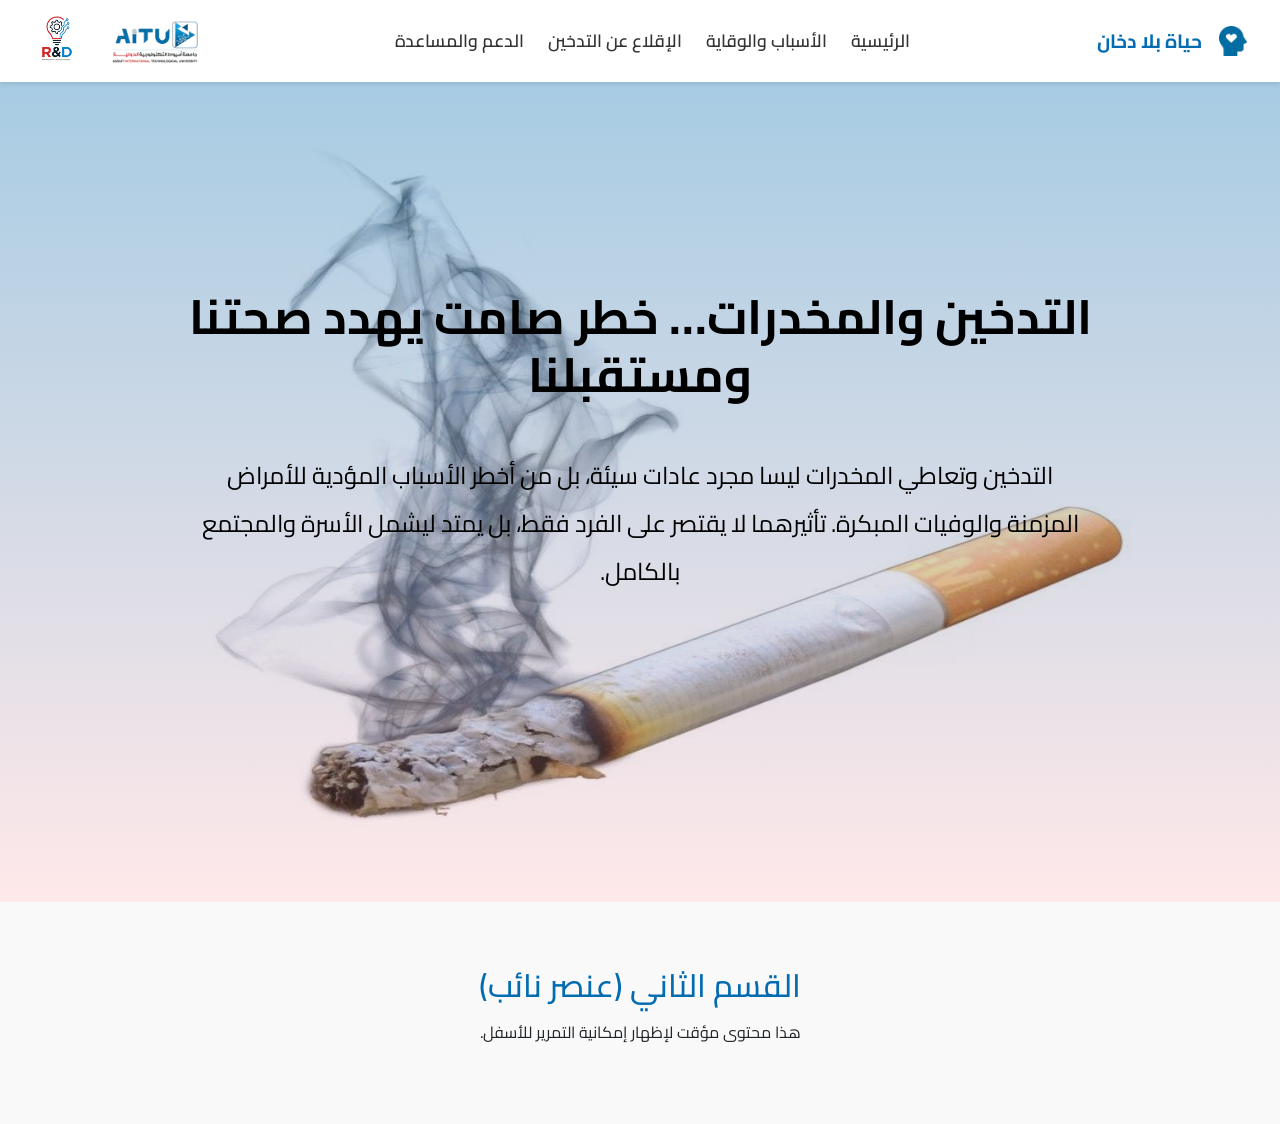
==== index.html @ 608f2d8f "first commit" ====
<!DOCTYPE html>
<html lang="en">

<head>
    <meta charset="UTF-8">
    <meta name="viewport" content="width=device-width, initial-scale=1.0">
    <link href="https://cdn.jsdelivr.net/npm/bootstrap@5.3.8/dist/css/bootstrap.min.css" rel="stylesheet"
        integrity="sha384-sRIl4kxILFvY47J16cr9ZwB07vP4J8+LH7qKQnuqkuIAvNWLzeN8tE5YBujZqJLB" crossorigin="anonymous">
    <link rel="stylesheet" href="style.css">
    <title>No To Drugs</title>
</head>

<body>
    <nav class="navbar">
        <div class="nav-end">
            <img src="assets/nav_after_text_image.png" alt="Icon" class="nav-icon">
            <span class="nav-text">حياة بلا دخان</span>
        </div>
        <ul class="nav-links">
            <li><a href="#">الرئيسية</a></li>
            <li><a href="#">الأسباب والوقاية</a></li>
            <li><a href="#">الإقلاع عن التدخين</a></li>
            <li><a href="#">الدعم والمساعدة</a></li>
        </ul>

        <div class="hamburger">
            <span></span>
            <span></span>
            <span></span>
        </div>
        <div class="nav-logos">
            <img src="assets/aitu_logo.png" alt="AITU Logo" class="logo">
            <img src="assets/rd_logo.png" alt="R&D Logo" class="logo">

        </div>
    </nav>

    <header class="hero-section">
        <div class="hero-image-wrapper">
            <div class="hero-gradient"></div>
            <img src="assets/hero_image.jpg" alt="Hero Image" class="hero-img">

        </div>
        <div class="hero-content">
            <div class="container">
                <div class="row">
                    <div class="col-lg-12 mx-auto text-center text-black">
                        <h1>التدخين والمخدرات… خطر صامت يهدد صحتنا ومستقبلنا</h1>
                        <p class="hero-text">التدخين وتعاطي المخدرات ليسا مجرد عادات سيئة، بل من أخطر الأسباب المؤدية
                            للأمراض المزمنة والوفيات المبكرة. تأثيرهما لا يقتصر على الفرد فقط، بل يمتد ليشمل الأسرة
                            والمجتمع بالكامل.</p>
                    </div>
                </div>
            </div>
        </div>
    </header>

    <section class="placeholder-section">
        <div class="container">
            <h2>القسم الثاني (عنصر نائب)</h2>
            <p>هذا محتوى مؤقت لإظهار إمكانية التمرير للأسفل.</p>
        </div>
    </section>

    <script src="script.js"></script>
</body>

</html>
---- style.css ----
@import url('https://fonts.googleapis.com/css2?family=Cairo:wght@400;600;700&display=swap');

:root {
    --primary-blue: #036CB0;
    --gradient-start: #FF555861;
    /* Assumed RRGGBBAA or simple hex. Treating as is. */
    --text-dark: #333;
    --text-light: #fff;
}

body {
    font-family: 'Cairo', sans-serif;
    direction: rtl;
    text-align: right;
    margin: 0;
    padding: 0;
    overflow-x: hidden;
}

/* Navbar */
.navbar {
    display: flex;
    align-items: center;
    justify-content: space-between;
    padding: 1rem 2rem;
    background-color: #fff;
    box-shadow: 0 2px 5px rgba(0, 0, 0, 0.1);
    position: relative;
    z-index: 1000;
}

.nav-logos {
    display: flex;
    align-items: center;
    gap: 1rem;
}

.logo {
    height: 50px;
    object-fit: contain;
}

.nav-links {
    display: flex;
    list-style: none;
    margin: 0;
    padding: 0;
    gap: 1.5rem;
}

.nav-links li a {
    text-decoration: none;
    color: var(--text-dark);
    font-weight: 600;
    font-size: 1.1rem;
    transition: color 0.3s;
}

.nav-links li a:hover {
    color: var(--primary-blue);
}

.nav-end {
    display: flex;
    align-items: center;
    gap: 1rem;
}

.nav-text {
    font-weight: 700;
    color: var(--primary-blue);
    font-size: 1.2rem;
}

.nav-icon {
    height: 30px;
    width: 30px;
    object-fit: contain;
}

/* Hamburger Menu */
.hamburger {
    display: none;
    flex-direction: column;
    cursor: pointer;
    gap: 5px;
}

.hamburger span {
    width: 25px;
    height: 3px;
    background-color: var(--text-dark);
    transition: all 0.3s;
}

/* Hero Section */
.hero-section {
    position: relative;
    width: 100%;
    width: 100%;
    height: calc(100vh - 80px);
    /* Adjust based on valid navbar height if known, approx 80px */
    min-height: 500px;
    /* Adjust as needed */
    overflow: hidden;
    color: var(--text-light);
    display: flex;
    align-items: center;
    justify-content: center;
}

.hero-image-wrapper {
    position: absolute;
    top: 0;
    left: 0;
    width: 100%;
    height: 100%;
    z-index: 1;
}

.hero-img {
    width: 100%;
    height: 100%;
    object-fit: fill;
}

.hero-gradient {
    position: absolute;
    top: 0;
    left: 0;
    width: 100%;
    height: 100%;
    /* Gradient from bottom #FF555861 to top #036CB0 */
    /* Note: "start from bottom by color X and end at top by Y" means bottom is X, top is Y. */
    /* linear-gradient(to top, X, Y) */
    background: linear-gradient(to top, var(--gradient-start), var(--primary-blue));
    mix-blend-mode: multiply;
    /* Optional: improves visibility over image */
    opacity: 0.8;
    /* Adjust for readability */
}

/* Override gradient to exact user spec without blend mode if preferred, 
   but overlay on image needs opacity or RGBA */
.hero-gradient {
    background: linear-gradient(to top, #FF555861, #036CB0);
    mix-blend-mode: normal;
    opacity: 0.35;
    /* The alpha in #FF555861 is inherent */
}


.hero-content {
    position: relative;
    z-index: 2;
    /* Above image and gradient */
    width: 100%;
    padding: 20px;
    transform: translateY(-50px);
}

.hero-content h1 {
    font-size: 48px;
    font-weight: 700;
    margin-bottom: 3rem;
}

.hero-text {
    font-size: 24px;
    font-weight: 400;
    line-height: 2;
    max-width: 900px;
    margin: 0 auto;
}

/* Placeholder Section */
.placeholder-section {
    padding: 4rem 2rem;
    background-color: #f9f9f9;
    text-align: center;
}

.placeholder-section h2 {
    color: var(--primary-blue);
    margin-bottom: 1rem;
}

/* Responsive */
@media (max-width: 992px) {
    .nav-links {
        display: none;
        flex-direction: column;
        position: absolute;
        top: 100%;
        left: 0;
        width: 100%;
        background-color: #fff;
        padding: 1rem;
        box-shadow: 0 5px 5px rgba(0, 0, 0, 0.1);
        text-align: center;
    }

    .nav-links.active {
        display: flex;
    }

    .hamburger {
        display: flex;
    }

    .nav-end {
        display: none;
    }

    .hero-content {
        transform: none;
        padding-top: 50px;
        /* Ensure some spacing */
    }

    .hero-content h1 {
        font-size: 32px;
        /* Scale down for mobile */
    }

    .hero-text {
        font-size: 18px;
    }
}
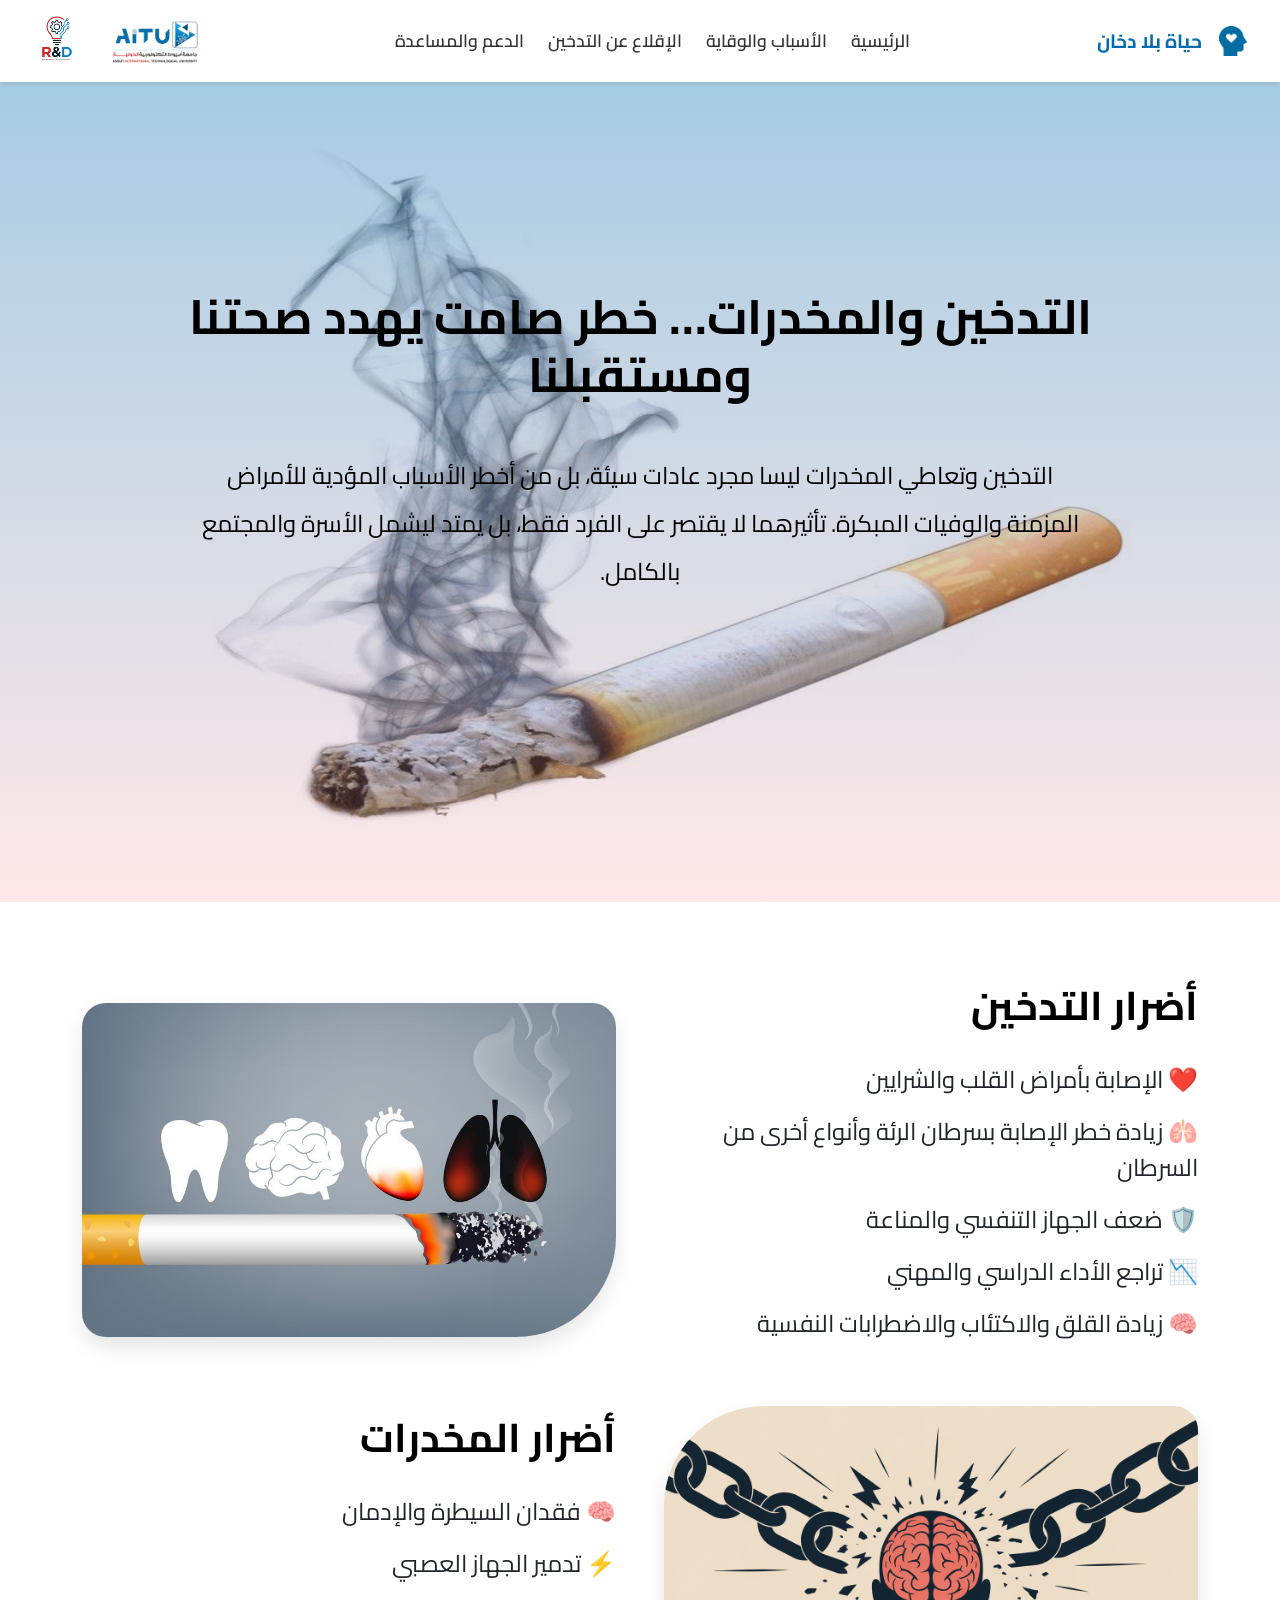
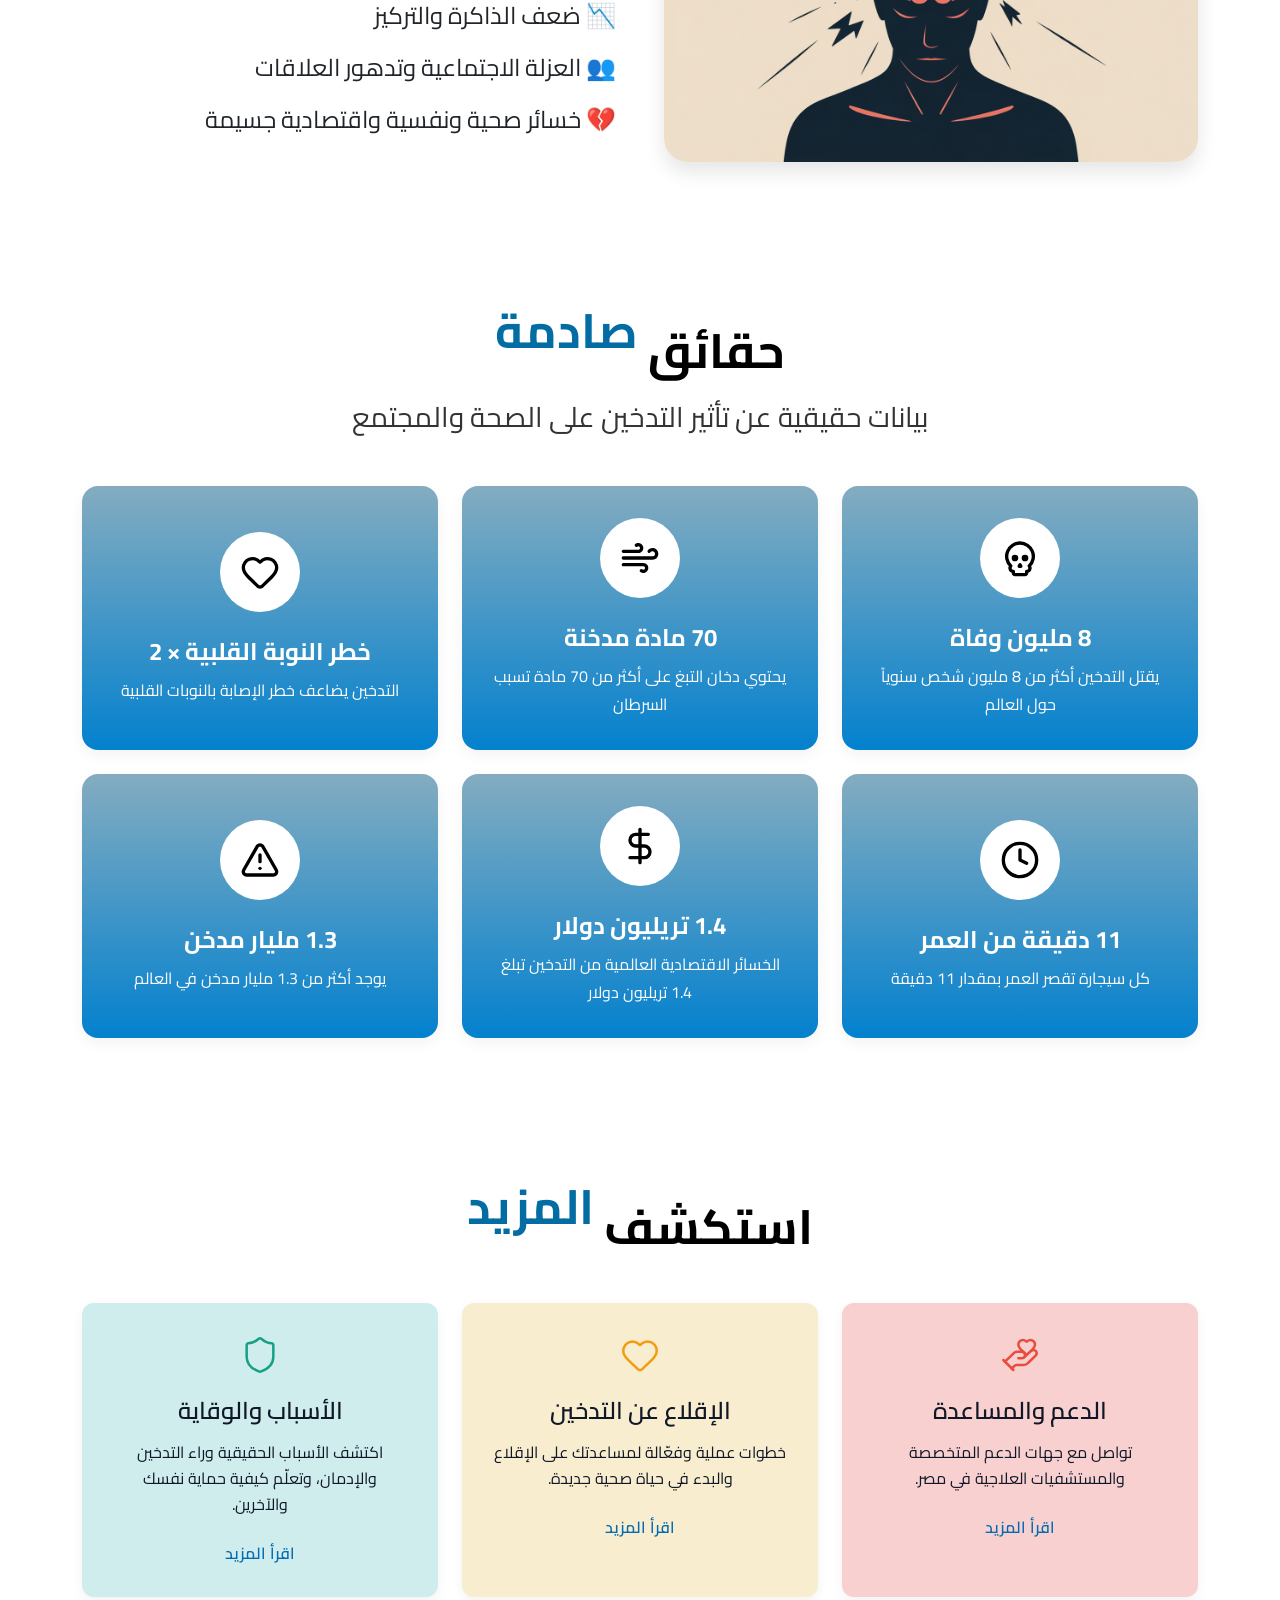
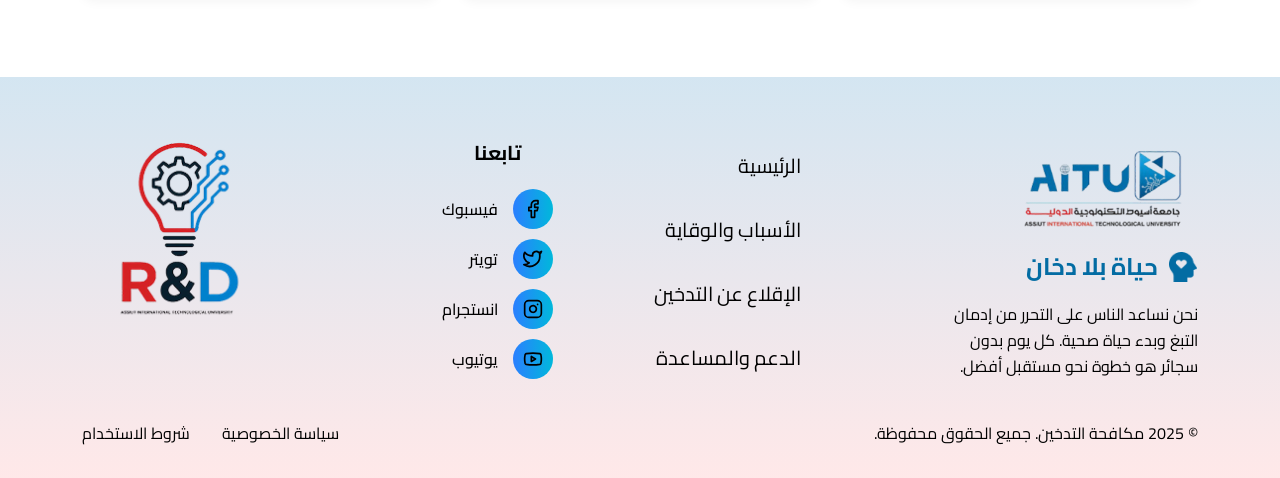
==== commit 6514a6fd: "Home Page & footer" ====
--- a/index.html
+++ b/index.html
@@ -55,12 +55,242 @@
         </div>
     </header>
 
-    <section class="placeholder-section">
-        <div class="container">
-            <h2>القسم الثاني (عنصر نائب)</h2>
-            <p>هذا محتوى مؤقت لإظهار إمكانية التمرير للأسفل.</p>
+    <section class="content-section">
+        <div class="container">
+            <!-- First Row: Text (Right) - Image (Left) -->
+            <div class="row align-items-center mb-5 gx-lg-5">
+                <div class="col-lg-6">
+                    <h2 class="section-title">أضرار التدخين</h2>
+                    <ul class="damages-list">
+                        <li>❤️ الإصابة بأمراض القلب والشرايين</li>
+                        <li>🫁 زيادة خطر الإصابة بسرطان الرئة وأنواع أخرى من السرطان</li>
+                        <li>🛡️ ضعف الجهاز التنفسي والمناعة</li>
+                        <li>📉 تراجع الأداء الدراسي والمهني</li>
+                        <li>🧠 زيادة القلق والاكتئاب والاضطرابات النفسية</li>
+                    </ul>
+                </div>
+                <div class="col-lg-6">
+                    <img src="assets/smoking_damage.png" alt="Smoking Damages" class="content-img img-radius-1">
+                </div>
+            </div>
+
+            <!-- Second Row: Image (Right) - Text (Left) -->
+            <div class="row align-items-center gx-lg-5">
+                <div class="col-lg-6 order-2 order-lg-1">
+                    <img src="assets/drug_damage.png" alt="Drug Damages" class="content-img img-radius-2">
+                </div>
+                <div class="col-lg-6 order-1 order-lg-2">
+                    <h2 class="section-title">أضرار المخدرات</h2>
+                    <ul class="damages-list">
+                        <li>🧠 فقدان السيطرة والإدمان</li>
+                        <li>⚡ تدمير الجهاز العصبي</li>
+                        <li>📉 ضعف الذاكرة والتركيز</li>
+                        <li>👥 العزلة الاجتماعية وتدهور العلاقات</li>
+                        <li>💔 خسائر صحية ونفسية واقتصادية جسيمة</li>
+                    </ul>
+                </div>
+            </div>
         </div>
     </section>
+
+    <section class="facts-section">
+        <div class="container">
+            <div class="section-header text-center mb-5">
+                <!-- Title: 48px, 700 weight. "حقائق" Black, "صادمة" Blue #036CA3 & elevated -->
+                <h2 class="facts-title">حقائق <span class="highlight-word">صادمة</span></h2>
+                <!-- Subtitle: 28px, 400 weight -->
+                <p class="facts-subtitle">بيانات حقيقية عن تأثير التدخين على الصحة والمجتمع</p>
+            </div>
+
+            <div class="row g-4">
+                <!-- Card 1: Skull -->
+                <div class="col-lg-4 col-md-6">
+                    <div class="fact-card">
+                        <div class="icon-circle">
+                            <img src="assets/icon_skull.svg" alt="Mortality Icon">
+                        </div>
+                        <h3>8 مليون وفاة</h3>
+                        <p>يقتل التدخين أكثر من 8 مليون شخص سنوياً حول العالم</p>
+                    </div>
+                </div>
+                <!-- Card 2: Wind/Smoke -->
+                <div class="col-lg-4 col-md-6">
+                    <div class="fact-card">
+                        <div class="icon-circle">
+                            <img src="assets/icon_wind.svg" alt="Carcinogens Icon">
+                        </div>
+                        <h3>70 مادة مدخنة</h3>
+                        <p>يحتوي دخان التبغ على أكثر من 70 مادة تسبب السرطان</p>
+                    </div>
+                </div>
+                <!-- Card 3: Heart -->
+                <div class="col-lg-4 col-md-6">
+                    <div class="fact-card">
+                        <div class="icon-circle">
+                            <img src="assets/icon_heart.svg" alt="Heart Icon">
+                        </div>
+                        <h3>خطر النوبة القلبية × 2</h3>
+                        <p>التدخين يضاعف خطر الإصابة بالنوبات القلبية</p>
+                    </div>
+                </div>
+                <!-- Card 4: Clock -->
+                <div class="col-lg-4 col-md-6">
+                    <div class="fact-card">
+                        <div class="icon-circle">
+                            <img src="assets/icon_clock.svg" alt="Time Icon">
+                        </div>
+                        <h3>11 دقيقة من العمر</h3>
+                        <p>كل سيجارة تقصر العمر بمقدار 11 دقيقة</p>
+                    </div>
+                </div>
+                <!-- Card 5: Dollar -->
+                <div class="col-lg-4 col-md-6">
+                    <div class="fact-card">
+                        <div class="icon-circle">
+                            <img src="assets/icon_dollar.svg" alt="Economy Icon">
+                        </div>
+                        <h3>1.4 تريليون دولار</h3>
+                        <p>الخسائر الاقتصادية العالمية من التدخين تبلغ 1.4 تريليون دولار</p>
+                    </div>
+                </div>
+                <!-- Card 6: Warning -->
+                <div class="col-lg-4 col-md-6">
+                    <div class="fact-card">
+                        <div class="icon-circle">
+                            <img src="assets/icon_warning.svg" alt="Statistics Icon">
+                        </div>
+                        <h3>1.3 مليار مدخن</h3>
+                        <p>يوجد أكثر من 1.3 مليار مدخن في العالم</p>
+                    </div>
+                </div>
+            </div>
+        </div>
+    </section>
+
+    <section class="explore-section">
+        <div class="container">
+            <div class="section-header text-center mb-5">
+                <h2 class="facts-title">استكشف <span class="highlight-word">المزيد</span></h2>
+            </div>
+
+            <div class="row g-4">
+                <!-- Card 1: Support -->
+                <div class="col-lg-4 col-md-6">
+                    <div class="explore-card card-support">
+                        <div class="explore-icon-wrapper">
+                            <img src="assets/icon_support.svg" alt="Support Icon">
+                        </div>
+                        <h3>الدعم والمساعدة</h3>
+                        <p>تواصل مع جهات الدعم المتخصصة والمستشفيات العلاجية في مصر.</p>
+                        <a href="#" class="btn-read-more">اقرأ المزيد</a>
+                    </div>
+                </div>
+
+                <!-- Card 2: Quit -->
+                <div class="col-lg-4 col-md-6">
+                    <div class="explore-card card-quit">
+                        <div class="explore-icon-wrapper">
+                            <img src="assets/icon_heart.png" alt="Quit Icon">
+                        </div>
+                        <h3>الإقلاع عن التدخين</h3>
+                        <p>خطوات عملية وفعّالة لمساعدتك على الإقلاع والبدء في حياة صحية جديدة.</p>
+                        <a href="#" class="btn-read-more">اقرأ المزيد</a>
+                    </div>
+                </div>
+
+                <!-- Card 3: Prevention -->
+                <div class="col-lg-4 col-md-6">
+                    <div class="explore-card card-prevention">
+                        <div class="explore-icon-wrapper">
+                            <img src="assets/icon_shield.svg" alt="Prevention Icon">
+                        </div>
+                        <h3>الأسباب والوقاية</h3>
+                        <p>اكتشف الأسباب الحقيقية وراء التدخين والإدمان، وتعلّم كيفية حماية نفسك والآخرين.</p>
+                        <a href="#" class="btn-read-more">اقرأ المزيد</a>
+                    </div>
+                </div>
+            </div>
+        </div>
+    </section>
+
+    <footer class="main-footer">
+        <div class="container">
+            <div class="row">
+                <!-- Column 1: AITU Branding -->
+                <div class="col-lg-3 col-md-6 mb-4 text-first">
+                    <div class="d-flex justify-content-first mb-3">
+                        <img src="assets/aitu_logo.png" alt="AITU Logo" class="footer-logo" style="width: 200px;">
+                    </div>
+                    <div class="footer-brand mb-3 justify-content-first">
+                        <img src="assets/nav_after_text_image.png" alt="Icon" class="footer-icon">
+                        <span class="footer-brand-text">حياة بلا دخان</span>
+                    </div>
+                    <p class="footer-desc ms-auto">نحن نساعد الناس على التحرر من إدمان التبغ وبدء حياة صحية. كل يوم بدون
+                        سجائر هو خطوة نحو مستقبل أفضل.</p>
+                </div>
+
+                <!-- Column 2: Navigation -->
+                <div class="col-lg-2 offset-lg-1 col-md-6 mb-4 text-center">
+                    <ul class="footer-links">
+                        <li><a href="#">الرئيسية</a></li>
+                        <li><a href="#">الأسباب والوقاية</a></li>
+                        <li><a href="#">الإقلاع عن التدخين</a></li>
+                        <li><a href="#">الدعم والمساعدة</a></li>
+                    </ul>
+                </div>
+
+                <!-- Column 3: Social Media -->
+                <div class="col-lg-3 col-md-6 mb-4 text-center">
+                    <h3 class="footer-title mb-4">تابعنا</h3>
+                    <div class="social-links">
+                        <a href="#" class="social-btn">
+                            <div class="social-icon facebook">
+                                <img src="assets/icon_facebook.svg" alt="Facebook">
+                            </div>
+                            <span class="social-label">فيسبوك</span>
+
+                        </a>
+                        <a href="#" class="social-btn">
+                            <div class="social-icon twitter">
+                                <img src="assets/icon_twitter.svg" alt="Twitter">
+                            </div>
+                            <span class="social-label">تويتر</span>
+
+                        </a>
+                        <a href="#" class="social-btn">
+                            <div class="social-icon instagram">
+                                <img src="assets/icon_instagram.svg" alt="Instagram">
+                            </div>
+                            <span class="social-label">انستجرام</span>
+
+                        </a>
+                        <a href="#" class="social-btn">
+                            <div class="social-icon youtube">
+                                <img src="assets/icon_youtube.svg" alt="YouTube">
+                            </div>
+                            <span class="social-label">يوتيوب</span>
+
+                        </a>
+                    </div>
+                </div>
+
+                <!-- Column 4: R&D Logo -->
+                <div class="col-lg-3 col-md-6 mb-4 text-start">
+                    <img src="assets/rd_logo.png" alt="R&D Logo" class="footer-logo-rd" style="width: 196px;">
+                </div>
+            </div>
+
+            <div class="footer-bottom">
+                <div class="copyright">
+                    © 2025 مكافحة التدخين. جميع الحقوق محفوظة.
+                </div>
+                <div class="footer-bottom-links">
+                    <a href="#">سياسة الخصوصية</a>
+                    <a href="#">شروط الاستخدام</a>
+                </div>
+            </div>
+        </div>
+    </footer>
 
     <script src="script.js"></script>
 </body>
--- a/style.css
+++ b/style.css
@@ -173,20 +173,57 @@
     margin: 0 auto;
 }
 
-/* Placeholder Section */
-.placeholder-section {
-    padding: 4rem 2rem;
-    background-color: #f9f9f9;
-    text-align: center;
-}
-
-.placeholder-section h2 {
-    color: var(--primary-blue);
+/* Content Section */
+.content-section {
+    padding: 5rem 2rem;
+    background-color: #fff;
+}
+
+.section-title {
+    font-size: 40px;
+    font-weight: 700;
+    color: #000;
+    margin-bottom: 2rem;
+}
+
+.damages-list {
+    list-style: none;
+    padding: 0;
+    margin: 0;
+}
+
+.damages-list li {
+    font-size: 24px;
+    font-weight: 400;
     margin-bottom: 1rem;
+    display: flex;
+    align-items: flex-start;
+    gap: 10px;
+}
+
+.content-img {
+    width: 100%;
+    height: auto;
+    object-fit: cover;
+    box-shadow: 0 10px 20px rgba(0, 0, 0, 0.1);
+}
+
+/* Custom Border Radius */
+/* "all angles except bottom-right is 100" -> TL, TR, BR, BL */
+/* In CSS logical order: TL=24, TR=24, BR=100, BL=24 */
+.img-radius-1 {
+    border-radius: 24px 24px 100px 24px;
+}
+
+/* "reverse the angle" -> TL=24, TR=24, BR=24, BL=100 */
+.img-radius-2 {
+    border-radius: 100px 24px 24px 24px;
 }
 
 /* Responsive */
 @media (max-width: 992px) {
+
+
     .nav-links {
         display: none;
         flex-direction: column;
@@ -200,6 +237,15 @@
         text-align: center;
     }
 
+    .img-radius-1 {
+        border-radius: 64px 100px 24px 64px;
+    }
+
+    /* "reverse the angle" -> TL=24, TR=24, BR=24, BL=100 */
+    .img-radius-2 {
+        border-radius: 64px 24px 64px 24px;
+    }
+
     .nav-links.active {
         display: flex;
     }
@@ -226,4 +272,353 @@
     .hero-text {
         font-size: 18px;
     }
+}
+
+/* Facts Section */
+.facts-section {
+    padding: 5rem 2rem;
+
+}
+
+/* Base Title */
+.facts-title {
+    font-size: 48px;
+    font-weight: 700;
+    color: #000;
+    margin-bottom: 1rem;
+}
+
+/* Highlight Word styling */
+.highlight-word {
+    color: #036CA3;
+    display: inline-block;
+    transform: translateY(-20px);
+    /* Move slightly up */
+}
+
+.facts-subtitle {
+    font-size: 28px;
+    font-weight: 400;
+    color: var(--text-dark);
+    max-width: 900px;
+    margin: 0 auto;
+}
+
+.fact-card {
+    background: linear-gradient(to top, #0381CE, #84ACC0);
+    /* Gradient Bottom #0381CE -> Top #84ACC0 */
+    padding: 2rem;
+    border-radius: 16px;
+    box-shadow: 0 5px 15px rgba(0, 0, 0, 0.05);
+    height: 100%;
+    transition: transform 0.3s;
+    color: #fff;
+    /* White text for contrast */
+    text-align: center;
+    display: flex;
+    flex-direction: column;
+    align-items: center;
+    justify-content: center;
+}
+
+.fact-card:hover {
+    transform: translateY(-5px);
+}
+
+.icon-circle {
+    width: 80px;
+    height: 80px;
+    background-color: #fff;
+    border-radius: 50%;
+    display: flex;
+    align-items: center;
+    justify-content: center;
+    margin-bottom: 1.5rem;
+}
+
+.icon-circle img {
+    width: 40px;
+    height: 40px;
+    object-fit: contain;
+}
+
+.fact-card h3 {
+    font-size: 24px;
+    line-height: 32px;
+    font-weight: 700;
+    margin-bottom: 0.5rem;
+}
+
+.fact-card p {
+    font-size: 16px;
+    line-height: 28px;
+    font-weight: 400;
+    margin: 0;
+}
+
+/* Explore Section */
+.explore-section {
+    padding: 5rem 2rem;
+    background-color: #fff;
+}
+
+.explore-card {
+    padding: 2rem;
+    border-radius: 12px;
+    box-shadow: 0 4px 12px rgba(0, 0, 0, 0.05);
+    height: 100%;
+    transition: transform 0.3s;
+    text-align: center;
+    border: none;
+}
+
+.explore-card:hover {
+    transform: translateY(-5px);
+}
+
+/* Specific Background Colors */
+.card-support {
+    background-color: #F8D0D0;
+}
+
+.card-quit {
+    background-color: #F9EDD0;
+}
+
+.card-prevention {
+    background-color: #D0EDEE;
+}
+
+.explore-icon-wrapper {
+    margin-bottom: 1.5rem;
+    display: flex;
+    justify-content: center;
+}
+
+.explore-icon-wrapper img {
+    width: 40px;
+    height: 40px;
+}
+
+.explore-card h3 {
+    font-size: 24px;
+    line-height: 24px;
+    font-weight: 600;
+    color: #101828;
+    margin-bottom: 1rem;
+}
+
+.explore-card p {
+    font-size: 16px;
+    line-height: 26px;
+    font-weight: 400;
+    color: #101828;
+    margin-bottom: 1.5rem;
+    min-height: 52px;
+    /* Ensure alignment */
+}
+
+.btn-read-more {
+    display: inline-block;
+    color: var(--primary-blue);
+    font-weight: 600;
+    text-decoration: none;
+    font-size: 16px;
+}
+
+.btn-read-more:hover {
+    text-decoration: underline;
+}
+
+
+.main-footer {
+    background: linear-gradient(to top, hwb(359 33% 0% / 0.133), hsla(204, 97%, 35%, 0.171));
+    /* Same as Hero */
+    color: #000;
+    padding: 4rem 2rem 2rem;
+    margin-top: 0;
+    display: flex;
+    flex-direction: column;
+    align-items: center;
+    justify-content: space-between;
+}
+
+.footer-logo {
+    display: block;
+    object-fit: contain;
+}
+
+.footer-brand {
+    display: flex;
+    align-items: center;
+    gap: 10px;
+}
+
+.footer-icon {
+    width: 30px;
+    height: 30px;
+    object-fit: contain;
+}
+
+.footer-brand-text {
+    font-size: 24px;
+    font-weight: 700;
+    color: #036CA3;
+}
+
+.footer-desc {
+    font-size: 16px;
+    line-height: 26px;
+    font-weight: 400;
+    margin-top: 1rem;
+
+}
+
+.footer-title {
+    font-size: 20px;
+    font-weight: 700;
+    margin-bottom: 1.5rem;
+}
+
+.footer-links {
+    list-style: none;
+    padding: 0;
+    margin: 0;
+    line-height: 50px;
+    text-align: right;
+    margin-right: 7rem;
+    width: 100%;
+}
+
+.footer-links li {
+    margin-bottom: 0.8rem;
+}
+
+.footer-links a {
+    color: #000;
+    text-decoration: none;
+    font-size: 20px;
+    font-weight: 400;
+    transition: opacity 0.3s;
+}
+
+.footer-links a:hover {
+    opacity: 0.8;
+}
+
+/* Social Buttons */
+.social-links {
+    display: flex;
+    flex-direction: column;
+    gap: 10px;
+    width: fit-content;
+    margin: 0 auto;
+    /* Center the block horizontally */
+    align-items: flex-start;
+    /* Align buttons to the start of the block */
+}
+
+.social-btn {
+    display: flex;
+    align-items: center;
+    gap: 15px;
+    text-decoration: none;
+    color: #000;
+}
+
+.social-label {
+    font-size: 16px;
+    font-weight: 500;
+}
+
+.social-icon {
+    width: 40px;
+    height: 40px;
+    border-radius: 50%;
+    /* Gradient Left #2B7FFF -> Right #00B8DB */
+    background: linear-gradient(to right, #2B7FFF, #00B8DB);
+    display: flex;
+    align-items: center;
+    justify-content: center;
+    transition: transform 0.3s;
+}
+
+.social-icon img {
+    width: 20px;
+    height: 20px;
+}
+
+.social-btn:hover .social-icon {
+    transform: scale(1.1);
+}
+
+.footer-logo-rd {
+    object-fit: contain;
+}
+
+.footer-divider {
+    border-color: rgba(255, 255, 255, 0.2);
+    margin: 3rem 0 1.5rem;
+}
+
+.footer-bottom {
+    display: flex;
+    justify-content: space-between;
+    align-items: center;
+    flex-wrap: wrap;
+    gap: 1rem;
+    font-size: 16px;
+    font-weight: 400;
+    line-height: 26px;
+}
+
+.footer-bottom-links {
+    display: flex;
+    gap: 2rem;
+}
+
+.footer-bottom-links a {
+    color: #000;
+    text-decoration: none;
+}
+
+@media (max-width: 991px) {
+    .main-footer {
+        text-align: center !important;
+    }
+
+    .main-footer .col-lg-3,
+    .main-footer .col-lg-2,
+    .main-footer .col-md-6 {
+        text-align: center !important;
+        align-items: center !important;
+    }
+
+    .d-flex,
+    .footer-brand,
+    .social-links {
+        justify-content: center !important;
+        width: 100% !important;
+    }
+
+    .footer-desc {
+        margin-left: auto !important;
+        margin-right: auto !important;
+    }
+
+    .footer-links {
+        margin-right: 0 !important;
+        text-align: center !important;
+    }
+
+    .social-links {
+        margin: 0 auto !important;
+        align-items: flex-start !important;
+        width: fit-content !important;
+    }
+
+    .footer-bottom {
+        flex-direction: column-reverse;
+        text-align: center;
+    }
 }
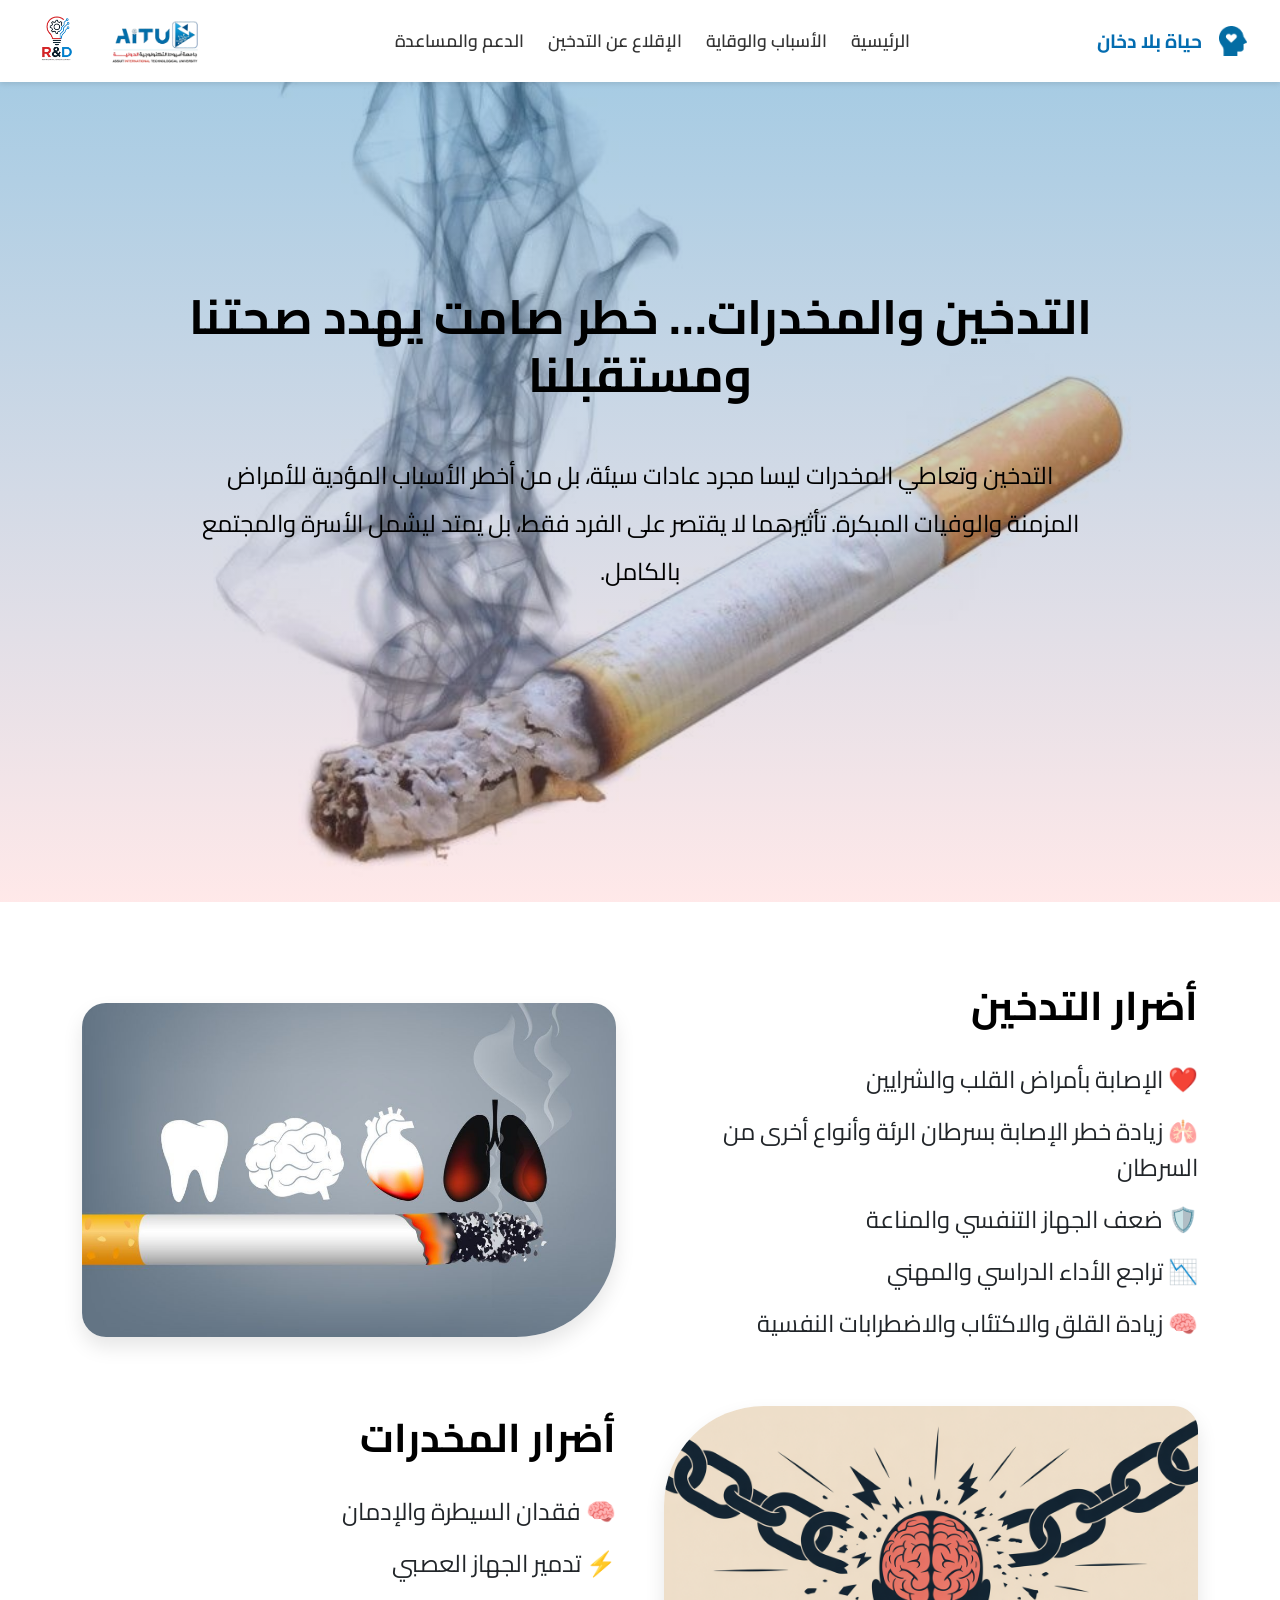
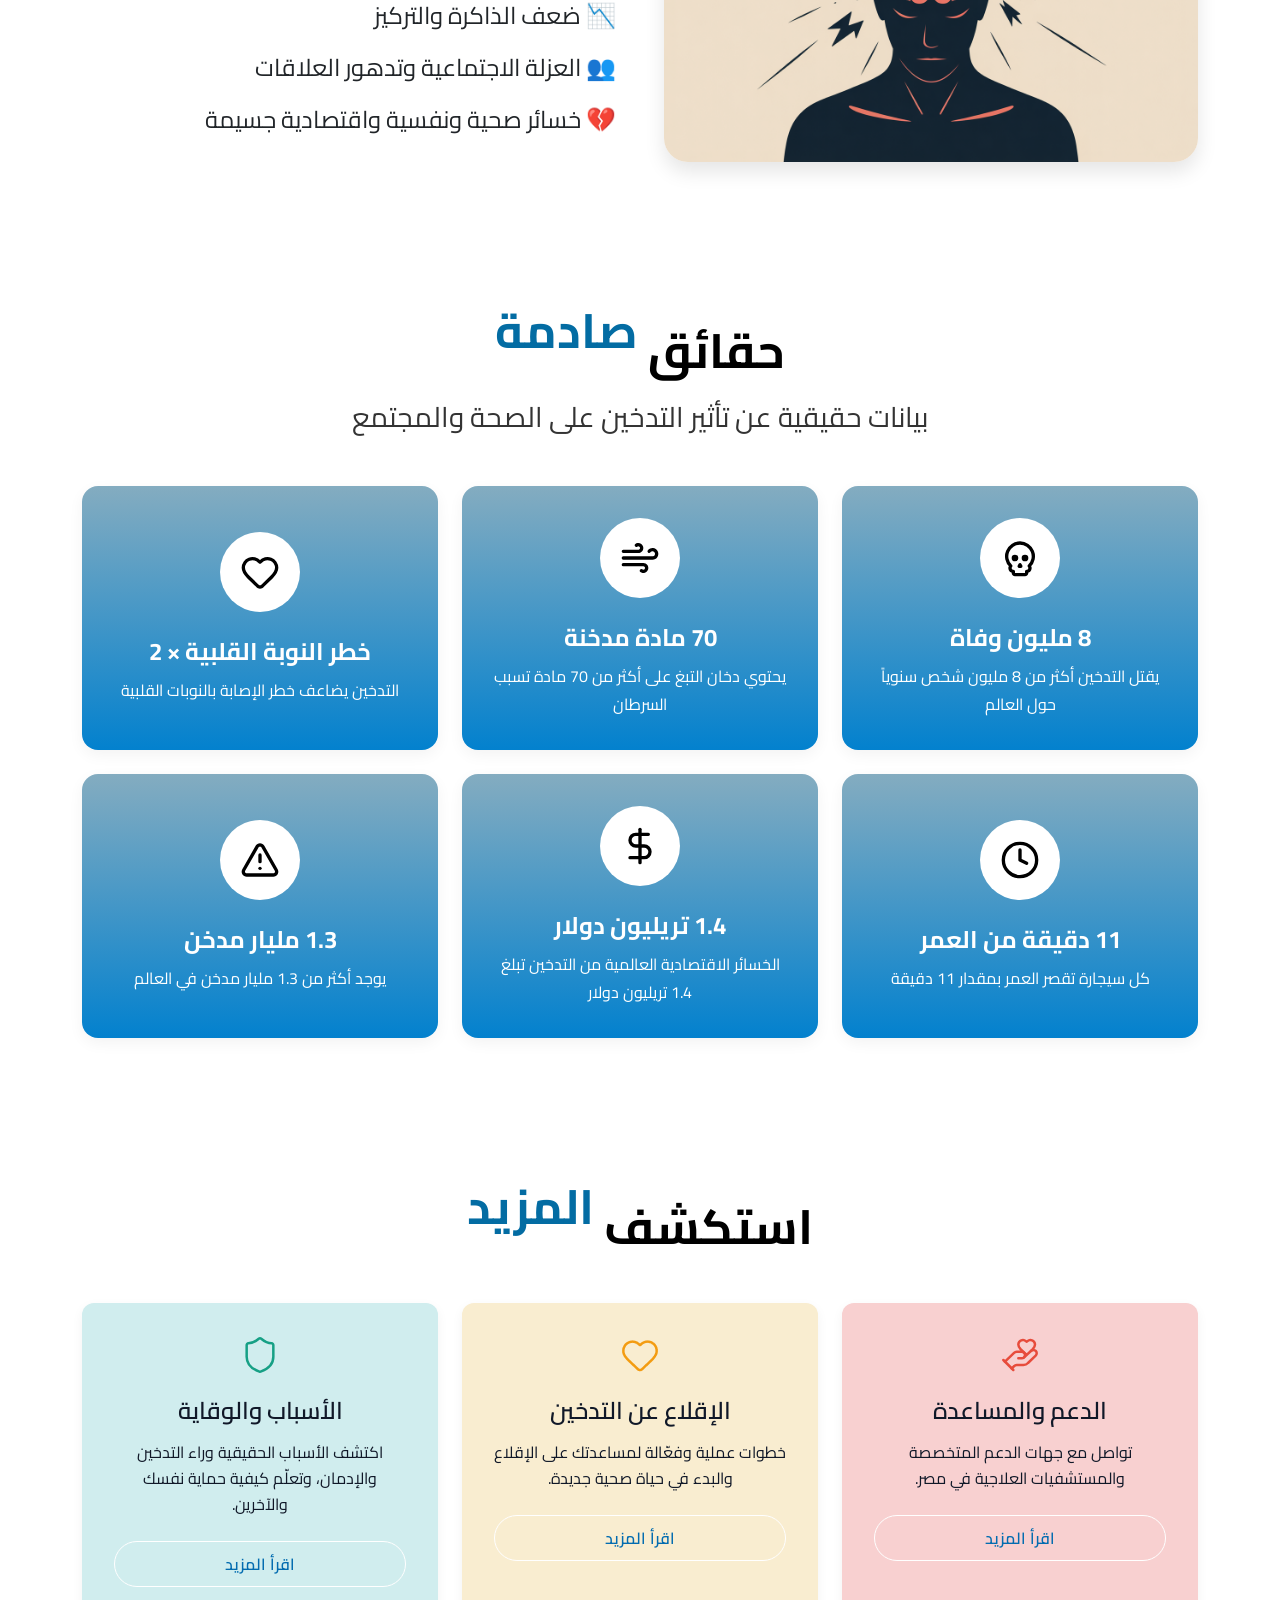
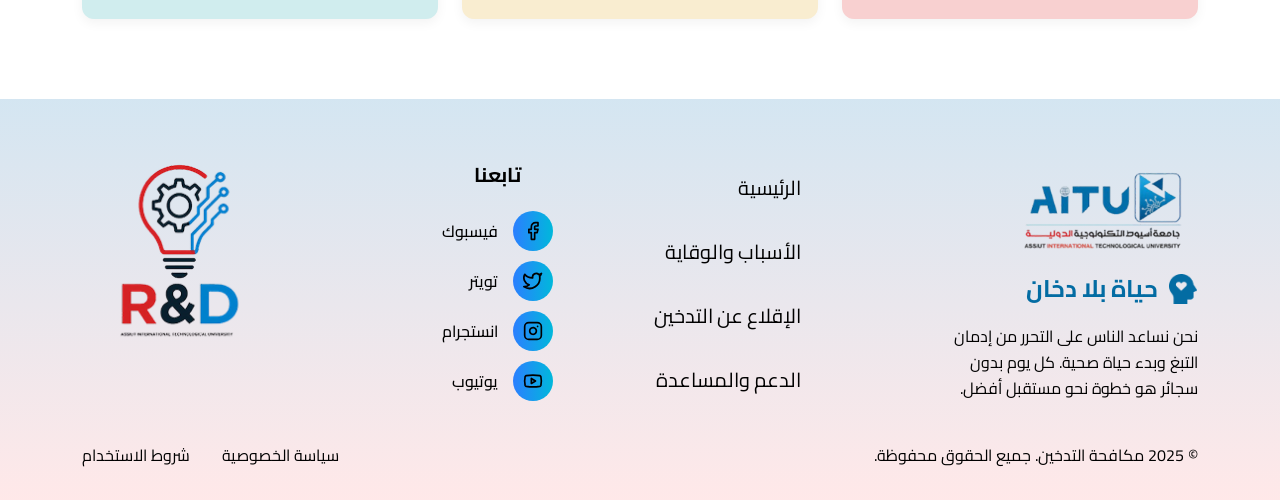
==== commit a49d992b: "created Quit smoking page" ====
--- a/index.html
+++ b/index.html
@@ -19,7 +19,7 @@
         <ul class="nav-links">
             <li><a href="#">الرئيسية</a></li>
             <li><a href="#">الأسباب والوقاية</a></li>
-            <li><a href="#">الإقلاع عن التدخين</a></li>
+            <li><a href="/pages/QuitSmoking.html">الإقلاع عن التدخين</a></li>
             <li><a href="#">الدعم والمساعدة</a></li>
         </ul>
 
@@ -194,7 +194,7 @@
                         </div>
                         <h3>الإقلاع عن التدخين</h3>
                         <p>خطوات عملية وفعّالة لمساعدتك على الإقلاع والبدء في حياة صحية جديدة.</p>
-                        <a href="#" class="btn-read-more">اقرأ المزيد</a>
+                        <a href="/pages/QuitSmoking.html" class="btn-read-more">اقرأ المزيد</a>
                     </div>
                 </div>
 
@@ -234,7 +234,7 @@
                     <ul class="footer-links">
                         <li><a href="#">الرئيسية</a></li>
                         <li><a href="#">الأسباب والوقاية</a></li>
-                        <li><a href="#">الإقلاع عن التدخين</a></li>
+                        <li><a href="/pages/QuitSmoking.html">الإقلاع عن التدخين</a></li>
                         <li><a href="#">الدعم والمساعدة</a></li>
                     </ul>
                 </div>
--- a/style.css
+++ b/style.css
@@ -99,6 +99,7 @@
     width: 100%;
     width: 100%;
     height: calc(100vh - 80px);
+    max-height: 1080px;
     /* Adjust based on valid navbar height if known, approx 80px */
     min-height: 500px;
     /* Adjust as needed */
@@ -121,7 +122,14 @@
 .hero-img {
     width: 100%;
     height: 100%;
-    object-fit: fill;
+    object-fit: cover;
+    object-position: 50% 80%;
+}
+
+@media (max-width: 992px) {
+    .hero-img {
+        object-fit: cover;
+    }
 }
 
 .hero-gradient {
@@ -140,6 +148,18 @@
     /* Adjust for readability */
 }
 
+.QuitSmoking-gradient {
+    position: absolute;
+    top: 0;
+    left: 0;
+    width: 100%;
+    height: 100%;
+    background: linear-gradient(to top, #555555, #036CA3CC);
+    mix-blend-mode: normal;
+    opacity: 0.6;
+    /* The alpha in #FF555861 is inherent */
+}
+
 /* Override gradient to exact user spec without blend mode if preferred, 
    but overlay on image needs opacity or RGBA */
 .hero-gradient {
@@ -381,13 +401,44 @@
     background-color: #F8D0D0;
 }
 
+.card-support.blue-bg {
+    background-color: #036CA3;
+    color: white;
+}
+
+.card-support.blue-bg h3,
+.card-support.blue-bg p,
+.card-support.blue-bg a {
+    color: white;
+}
+
+.explore-card.red-bg a {
+    border: 1px solid #000000;
+
+}
+
+.explore-card.green-bg {
+    background-color: #D0EDEE;
+}
+
+.explore-card.green-bg a {
+    border: 1px solid #000000;
+
+}
+
 .card-quit {
     background-color: #F9EDD0;
 }
 
+.card-quit.red-bg {
+    background-color: #FCE8E8;
+}
+
 .card-prevention {
     background-color: #D0EDEE;
 }
+
+
 
 .explore-icon-wrapper {
     margin-bottom: 1.5rem;
@@ -421,6 +472,10 @@
 .btn-read-more {
     display: inline-block;
     color: var(--primary-blue);
+    border: 1px solid #ffffff;
+    width: 100%;
+    padding: 10px;
+    border-radius: 24px;
     font-weight: 600;
     text-decoration: none;
     font-size: 16px;
@@ -621,4 +676,408 @@
         flex-direction: column-reverse;
         text-align: center;
     }
+}
+
+
+.blue-button {
+    /* background-color: #036CA3; */
+
+    background: #036CA3;
+    border-radius: 16px;
+    padding: 16px;
+    gap: 8px;
+    opacity: 1;
+    color: white;
+    border: none;
+}
+
+.steps-section {
+    padding: 2.5rem 0rem;
+}
+
+.steps-container {
+    gap: 1rem 0px;
+}
+
+/* Step Cards Styling */
+.step-card {
+    position: relative;
+    background: #ffffff;
+    border-radius: 16px;
+    padding: 2rem;
+    box-shadow: 0 1px 5px -1px rgba(0, 0, 0, 0.2);
+    transition: all 0.3s ease;
+    height: 200px;
+    display: flex;
+    flex-direction: column;
+    overflow: visible;
+    margin-top: 30px;
+}
+
+.step-card:hover {
+    transform: translateY(-8px);
+    box-shadow: 0 8px 25px rgba(3, 108, 163, 0.15);
+}
+
+/* Step Number Badge */
+.step-number {
+    position: absolute;
+    top: -22.5px;
+    right: 0;
+    background: #036CA3;
+    color: white;
+    width: 45px;
+    height: 45px;
+    border-radius: 50%;
+    display: flex;
+    align-items: center;
+    justify-content: center;
+    font-size: 16px;
+    font-weight: 400;
+    z-index: 1;
+}
+
+/* Step Header (Icon + Title) */
+.step-header {
+    display: flex;
+    align-items: center;
+
+    gap: 1rem;
+    margin-bottom: 1rem;
+    flex-direction: row-reverse;
+    /* Icon on right for RTL */
+    text-align: right;
+}
+
+/* Step Icon */
+.step-icon {
+    width: 50px;
+    height: 50px;
+    background: #E0F5F1;
+    border-radius: 12px;
+    display: flex;
+    align-items: center;
+    justify-content: center;
+    flex-shrink: 0;
+}
+
+.step-icon img {
+    width: 28px;
+    height: 28px;
+    object-fit: contain;
+}
+
+/* Step Title */
+.step-title {
+    font-size: 22px;
+    font-weight: 700;
+    color: #101828;
+    margin: 0;
+    text-align: right;
+    flex: 1;
+}
+
+/* Step Description */
+.step-description {
+    font-size: 16px;
+    line-height: 1.8;
+    color: #475467;
+    margin: 0;
+    text-align: right;
+    flex-grow: 1;
+}
+
+/* Responsive adjustments */
+@media (max-width: 768px) {
+    .steps-section {
+
+        padding: 3rem 1rem;
+
+    }
+
+    .step-card {
+        padding: 1.5rem;
+    }
+
+    .step-number {
+
+        right: -15px;
+    }
+
+    .step-title {
+        font-size: 20px;
+    }
+
+    .step-description {
+        font-size: 15px;
+    }
+
+    .step-icon {
+        width: 45px;
+        height: 45px;
+    }
+
+    .step-icon img {
+        width: 24px;
+        height: 24px;
+    }
+}
+
+/* Challenges Section */
+.challenges-section {
+    background: linear-gradient(to top, #E0EEFC, #F6FFFE);
+    padding: 2rem 8rem;
+}
+
+.challenges-title {
+    font-size: 32px;
+    font-weight: 600;
+    color: #101828;
+    margin-bottom: 1rem;
+    text-align: right;
+}
+
+.challenges-subtitle {
+    font-size: 20px;
+    font-weight: 400;
+    color: #475467;
+    text-align: right;
+    margin-bottom: 0;
+}
+
+/* Challenges Box */
+.challenges-box {
+    background: #FFFFFF;
+    border-radius: 16px;
+    border-right: 4px solid #036CA3;
+    padding: 2.5rem;
+    box-shadow: 0 2px 10px rgba(0, 0, 0, 0.08);
+    gap: 1rem;
+}
+
+/* Challenges List */
+.challenges-list {
+    list-style: none;
+    padding: 0;
+    margin: 0;
+    direction: rtl;
+    display: flex;
+    flex-direction: column;
+    align-items: start;
+}
+
+.challenges-list li {
+    display: flex;
+    align-items: center;
+    gap: 1rem;
+    margin-bottom: 1.25rem;
+    text-align: right;
+}
+
+.challenges-list li:last-child {
+    margin-bottom: 0;
+}
+
+.challenge-bullet {
+    flex-shrink: 0;
+}
+
+.challenges-list li span {
+    font-size: 18px;
+    font-weight: 400;
+    color: #475467;
+    line-height: 1.6;
+}
+
+.blue-box {
+    background: #F4F9FF;
+    padding: 16px;
+    border-radius: 24px;
+}
+
+.blue-box-header {
+    font-size: 32px;
+    font-weight: 400;
+    color: #101828;
+    margin-bottom: 0.5rem;
+}
+
+.blue-box-text {
+    font-size: 16px;
+    font-weight: 400;
+    color: #475467;
+    margin-bottom: 0;
+}
+
+/* Benefits Grid Section */
+.benefits-grid-section {
+    padding: 4rem 0;
+    background: #FFFFFF;
+}
+
+.benefits-image {
+    width: 100%;
+    height: auto;
+    border-radius: 20px;
+    object-fit: cover;
+}
+
+.benefits-grid-title {
+    font-size: 32px;
+    font-weight: 600;
+    color: #101828;
+    margin-bottom: 1rem;
+    text-align: right;
+}
+
+.benefits-grid-subtitle {
+    font-size: 18px;
+    font-weight: 400;
+    color: #475467;
+    text-align: right;
+    margin-bottom: 0;
+}
+
+.benefits-boxes-container {
+    display: flex;
+    flex-direction: column;
+    gap: 1.5rem;
+}
+
+.benefit-item {
+    background: #F6F7F8;
+    border-right: 4px solid #036CA3;
+    border-radius: 16px;
+    padding: 1.5rem 2rem;
+    display: flex;
+    align-items: center;
+    gap: 1rem;
+    box-shadow: 0 2px 8px rgba(0, 0, 0, 0.06);
+    transition: all 0.3s ease;
+}
+
+.benefit-item:hover {
+    box-shadow: 0 4px 12px rgba(3, 108, 163, 0.12);
+    transform: translateX(-5px);
+}
+
+.benefit-icon {
+    width: 28px;
+    height: 28px;
+    flex-shrink: 0;
+}
+
+.benefit-text {
+    font-size: 18px;
+    font-weight: 500;
+    color: #101828;
+    text-align: right;
+    flex: 1;
+}
+
+/* Responsive Benefits Grid Section */
+@media (max-width: 992px) {
+    .benefits-grid-section {
+        padding: 3rem 0;
+    }
+
+    .benefits-image {
+        margin-bottom: 2rem;
+    }
+
+    .benefit-item {
+        padding: 1.25rem 1.5rem;
+    }
+
+    .benefit-icon {
+        width: 40px;
+        height: 40px;
+    }
+
+    .benefit-text {
+        font-size: 16px;
+    }
+}
+
+/* Motivation Section */
+.motivation-section {
+    padding: 4rem 0;
+    background: transparent;
+}
+
+.motivation-box {
+    background: linear-gradient(90deg, #036CA3 0%, #356E8B 50%, #DFF4FF 100%);
+    border-radius: 24px;
+    padding: 4rem 3rem;
+    text-align: center;
+    display: flex;
+    flex-direction: column;
+    align-items: center;
+    gap: 1.5rem;
+}
+
+.motivation-icon {
+    margin-bottom: 1rem;
+}
+
+.motivation-title {
+    font-size: 28px;
+    font-weight: 700;
+    color: #FFFFFF;
+    margin: 0;
+    max-width: 800px;
+    line-height: 1.4;
+}
+
+.motivation-text {
+    font-size: 18px;
+    font-weight: 400;
+    color: rgba(255, 255, 255, 0.85);
+    margin: 0;
+    max-width: 700px;
+    line-height: 1.6;
+}
+
+/* Responsive Motivation Section */
+@media (max-width: 768px) {
+    .motivation-section {
+        padding: 3rem 0;
+    }
+
+    .motivation-box {
+        padding: 3rem 2rem;
+        gap: 1rem;
+    }
+
+    .motivation-icon svg {
+        width: 48px;
+        height: 48px;
+    }
+
+    .motivation-title {
+        font-size: 24px;
+    }
+
+    .motivation-text {
+        font-size: 16px;
+    }
+}
+
+/* Responsive Challenges Section */
+@media (max-width: 768px) {
+    .challenges-section {
+        padding: 3rem 1rem;
+    }
+
+    .challenges-title {
+        font-size: 32px;
+    }
+
+    .challenges-subtitle {
+        font-size: 18px;
+    }
+
+    .challenges-box {
+        padding: 1.5rem;
+    }
 }
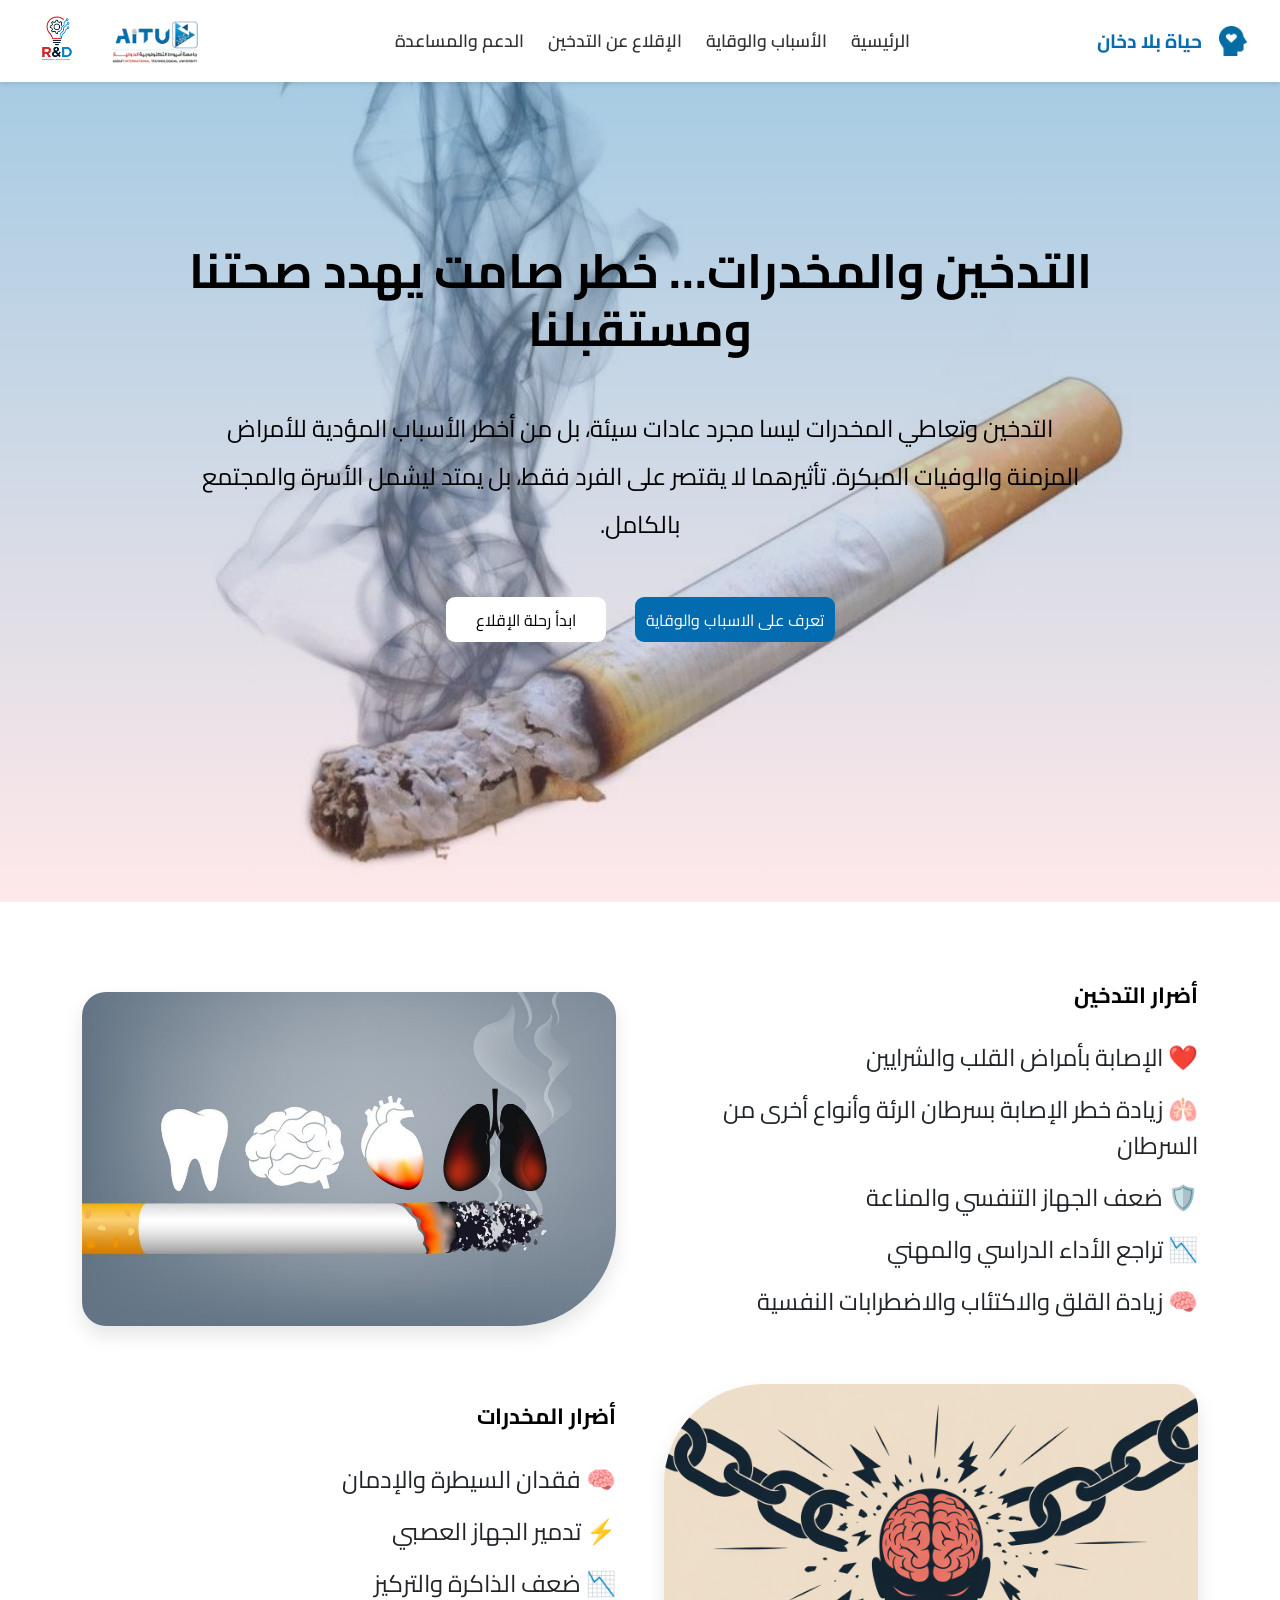
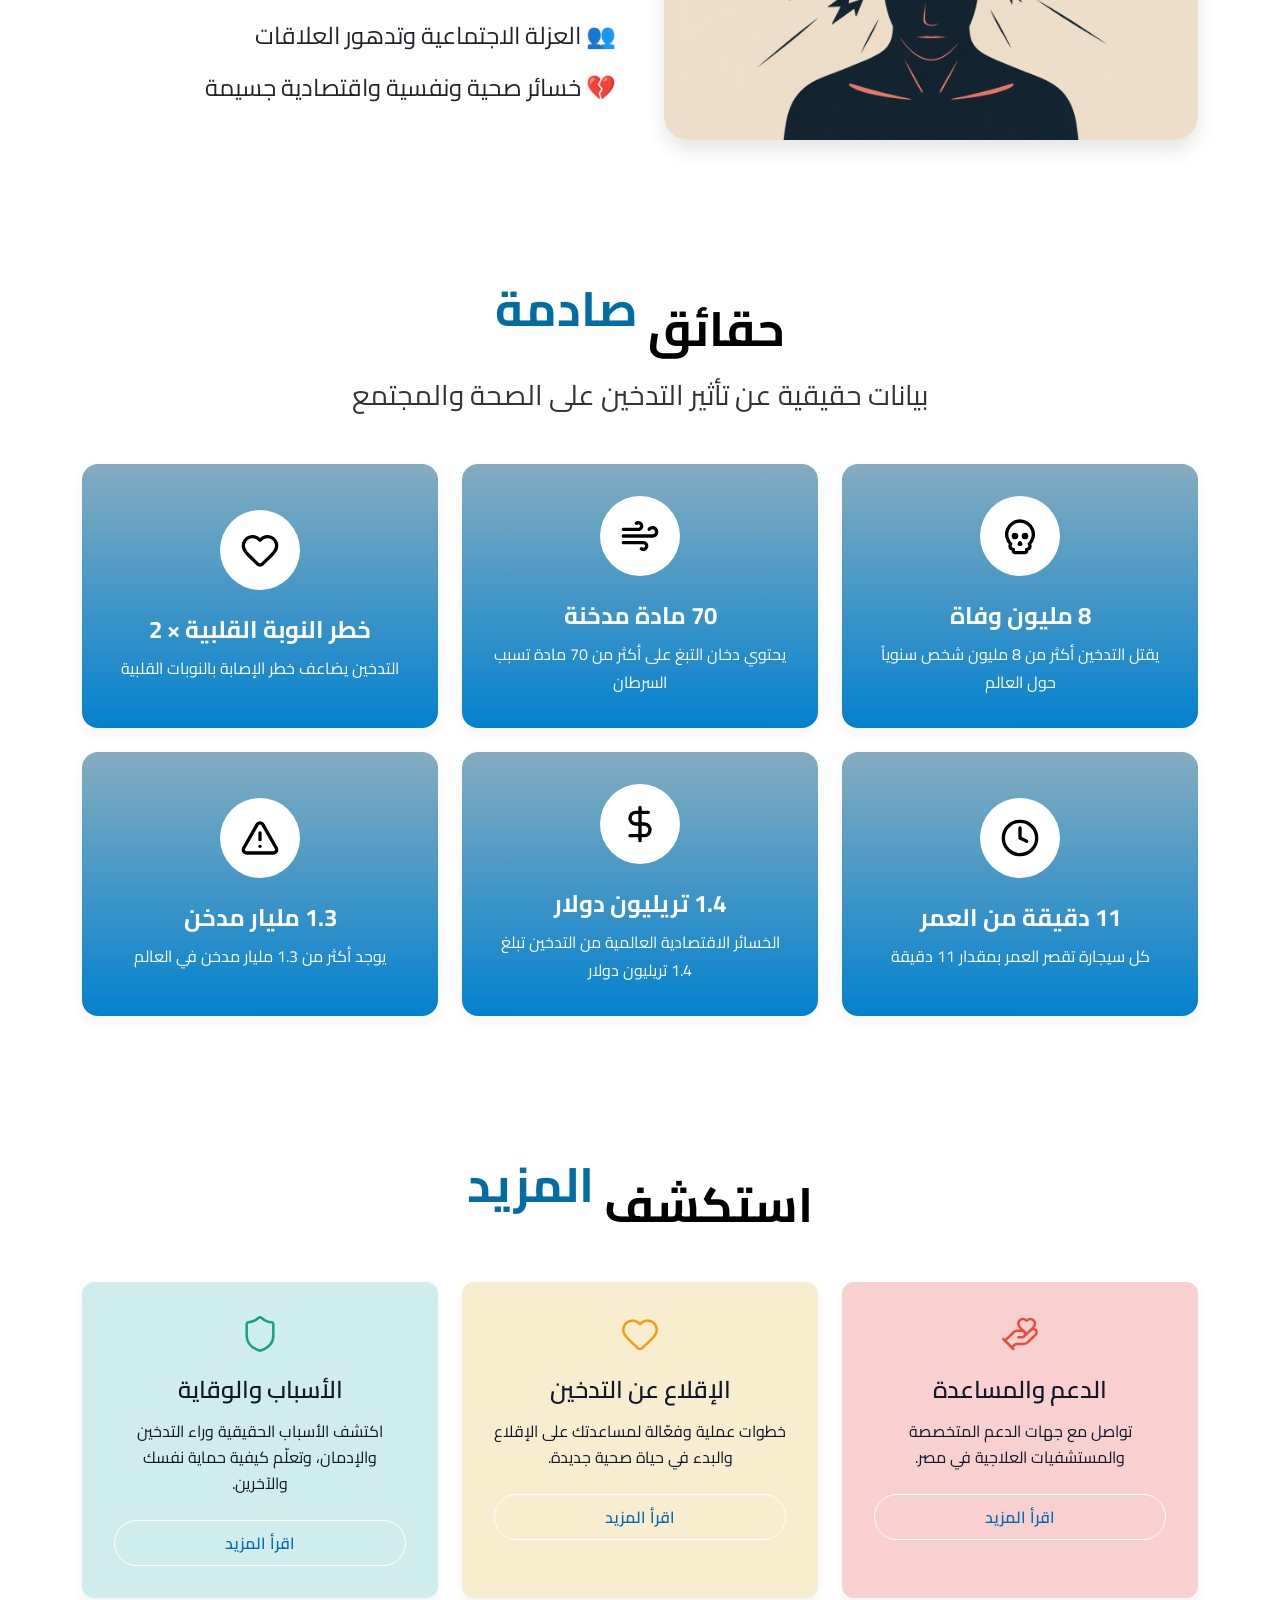
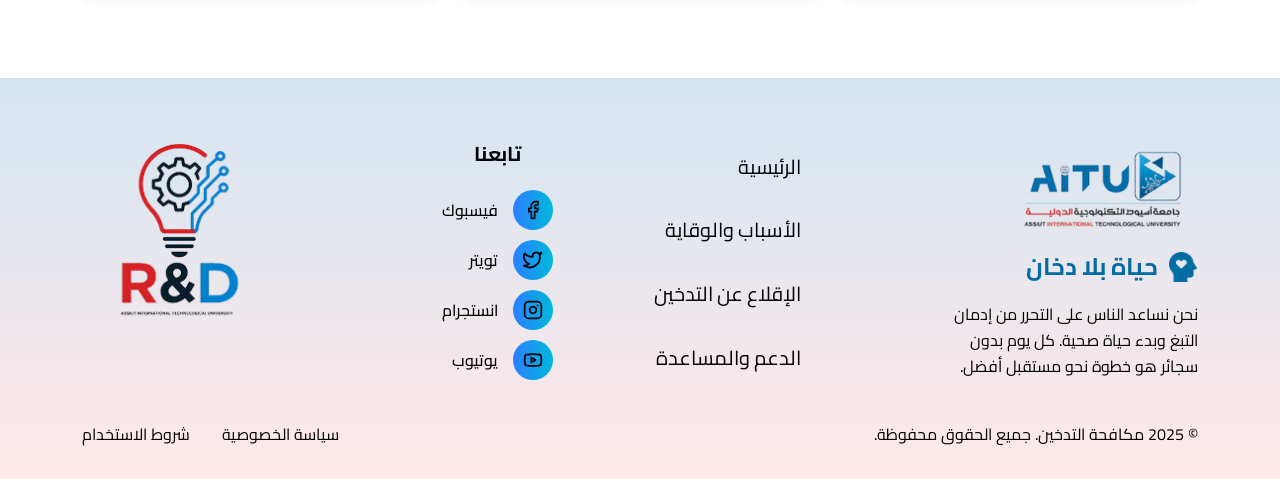
==== commit d7f849ea: "fix reasons page & add support files & fix errors in nav and footer" ====
--- a/index.html
+++ b/index.html
@@ -17,10 +17,10 @@
             <span class="nav-text">حياة بلا دخان</span>
         </div>
         <ul class="nav-links">
-            <li><a href="#">الرئيسية</a></li>
-            <li><a href="#">الأسباب والوقاية</a></li>
-            <li><a href="/pages/QuitSmoking.html">الإقلاع عن التدخين</a></li>
-            <li><a href="#">الدعم والمساعدة</a></li>
+            <li><a href="./index.html">الرئيسية</a></li>
+            <li><a href="./pages/reasons.html">الأسباب والوقاية</a></li>
+            <li><a href="./pages/QuitSmoking.html">الإقلاع عن التدخين</a></li>
+            <li><a href="./pages/Support.html">الدعم والمساعدة</a></li>
         </ul>
 
         <div class="hamburger">
@@ -42,15 +42,18 @@
 
         </div>
         <div class="hero-content">
-            <div class="container">
+            <div class="container text-center">
                 <div class="row">
                     <div class="col-lg-12 mx-auto text-center text-black">
                         <h1>التدخين والمخدرات… خطر صامت يهدد صحتنا ومستقبلنا</h1>
-                        <p class="hero-text">التدخين وتعاطي المخدرات ليسا مجرد عادات سيئة، بل من أخطر الأسباب المؤدية
+                        <p class="hero-text mb-5">التدخين وتعاطي المخدرات ليسا مجرد عادات سيئة، بل من أخطر الأسباب
+                            المؤدية
                             للأمراض المزمنة والوفيات المبكرة. تأثيرهما لا يقتصر على الفرد فقط، بل يمتد ليشمل الأسرة
                             والمجتمع بالكامل.</p>
                     </div>
                 </div>
+                <a href="./pages/reasons.html"> <button class="btn1">تعرف على الاسباب والوقاية</button></a>
+                <a href="./pages/QuitSmoking.html"> <button class="btn2">ابدأ رحلة الإقلاع</button></a>
             </div>
         </div>
     </header>
@@ -182,7 +185,7 @@
                         </div>
                         <h3>الدعم والمساعدة</h3>
                         <p>تواصل مع جهات الدعم المتخصصة والمستشفيات العلاجية في مصر.</p>
-                        <a href="#" class="btn-read-more">اقرأ المزيد</a>
+                        <a href="./pages/Support.html" class="btn-read-more">اقرأ المزيد</a>
                     </div>
                 </div>
 
@@ -194,7 +197,7 @@
                         </div>
                         <h3>الإقلاع عن التدخين</h3>
                         <p>خطوات عملية وفعّالة لمساعدتك على الإقلاع والبدء في حياة صحية جديدة.</p>
-                        <a href="/pages/QuitSmoking.html" class="btn-read-more">اقرأ المزيد</a>
+                        <a href="./pages/QuitSmoking.html" class="btn-read-more">اقرأ المزيد</a>
                     </div>
                 </div>
 
@@ -206,7 +209,7 @@
                         </div>
                         <h3>الأسباب والوقاية</h3>
                         <p>اكتشف الأسباب الحقيقية وراء التدخين والإدمان، وتعلّم كيفية حماية نفسك والآخرين.</p>
-                        <a href="#" class="btn-read-more">اقرأ المزيد</a>
+                        <a href="./pages/reasons.html" class="btn-read-more">اقرأ المزيد</a>
                     </div>
                 </div>
             </div>
@@ -232,10 +235,10 @@
                 <!-- Column 2: Navigation -->
                 <div class="col-lg-2 offset-lg-1 col-md-6 mb-4 text-center">
                     <ul class="footer-links">
-                        <li><a href="#">الرئيسية</a></li>
-                        <li><a href="#">الأسباب والوقاية</a></li>
-                        <li><a href="/pages/QuitSmoking.html">الإقلاع عن التدخين</a></li>
-                        <li><a href="#">الدعم والمساعدة</a></li>
+                        <li><a href="./index.html">الرئيسية</a></li>
+                        <li><a href="./pages/reasons.html">الأسباب والوقاية</a></li>
+                        <li><a href="./pages/QuitSmoking.html">الإقلاع عن التدخين</a></li>
+                        <li><a href="./pages/Support.html">الدعم والمساعدة</a></li>
                     </ul>
                 </div>
 
--- a/style.css
+++ b/style.css
@@ -737,6 +737,25 @@
     z-index: 1;
 }
 
+.btn1 {
+    background-color: #036CB0;
+    color: white;
+    border: none;
+    border-radius: 9px;
+    height: 45px;
+    width: 200px;
+}
+
+.btn2 {
+    background-color: white;
+    color: black;
+    border: none;
+    border-radius: 9px;
+    height: 45px;
+    width: 160px;
+    margin-right: 25px;
+}
+
 /* Step Header (Icon + Title) */
 .step-header {
     display: flex;
@@ -1080,4 +1099,439 @@
     .challenges-box {
         padding: 1.5rem;
     }
+}
+
+/* صفحه المساعده */
+/* Help Hero Section */
+.help-hero {
+    position: relative;
+    width: 100%;
+    height: 500px;
+    display: flex;
+    align-items: center;
+    justify-content: center;
+    overflow: hidden;
+    background: linear-gradient(135deg, #036CB0 0%, #D7D7D7 100%);
+    min-height: 400px;
+}
+
+.help-hero::before {
+    content: '';
+    position: absolute;
+    top: 0;
+    left: 0;
+    width: 100%;
+    height: 100%;
+    background-color: transparent;
+    z-index: 1;
+}
+
+.help-hero-bg {
+    position: absolute;
+    top: 0;
+    left: 0;
+    width: 100%;
+    height: 100%;
+    object-fit: cover;
+    z-index: 0;
+    opacity: 0.6;
+}
+
+.help-hero-content {
+    position: relative;
+    z-index: 2;
+    text-align: center;
+    color: white;
+    padding: 2rem;
+    text-shadow: 2px 2px 8px rgba(0, 0, 0, 0.6);
+}
+
+.help-hero-content h1 {
+    font-size: 3rem;
+    font-weight: 900;
+    margin: 0 0 1.5rem 0;
+    letter-spacing: 0.5px;
+    padding-bottom: 1rem;
+    border-bottom: 1px solid rgba(255, 255, 255, 0.3);
+}
+
+.help-hero-content p {
+    font-size: 1.3rem;
+    font-weight: 600;
+    margin: 0;
+    max-width: 600px;
+}
+
+/* Mobile Responsive */
+@media (max-width: 768px) {
+    .help-hero {
+        height: 350px;
+        min-height: 300px;
+    }
+
+    .help-hero-content h1 {
+        font-size: 1.8rem;
+        margin: 0 0 1rem 0;
+        padding-bottom: 0.8rem;
+    }
+
+    .help-hero-content p {
+        font-size: 1rem;
+    }
+}
+
+@media (max-width: 480px) {
+    .help-hero {
+        height: 300px;
+        min-height: 250px;
+    }
+
+    .help-hero-content {
+        padding: 1rem;
+    }
+
+    .help-hero-content h1 {
+        font-size: 1.4rem;
+        margin: 0 0 0.8rem 0;
+        padding-bottom: 0.6rem;
+    }
+
+    .help-hero-content p {
+        font-size: 0.9rem;
+    }
+}
+
+.hotline-card {
+    background: #ffffff;
+    border: 2px solid #4aa3df;
+    border-radius: 16px;
+    padding: 40px 30px;
+    box-shadow: 0 0 0 transparent;
+    transition: all 0.3s ease;
+    cursor: pointer;
+}
+
+.hotline-card:hover {
+    transform: translateY(-8px);
+    box-shadow: 0 8px 20px rgba(74, 163, 223, 0.3);
+    border-color: #036CB0;
+}
+
+.hotline-icon {
+    width: 56px;
+    height: 56px;
+    margin: 0 auto 15px;
+    border-radius: 50%;
+    background: #eaf4fc;
+    display: flex;
+    align-items: center;
+    justify-content: center;
+}
+
+.hotline-icon img {
+    width: 26px;
+    height: 26px;
+}
+
+.hotline-card h3 {
+    font-size: 20px;
+    font-weight: 700;
+    color: #000;
+    margin-bottom: 10px;
+}
+
+.hotline-number {
+    font-size: 32px;
+    font-weight: 800;
+    color: #007cc3;
+    margin: 10px 0 15px;
+}
+
+.hotline-card p {
+    font-size: 14px;
+    color: #6c757d;
+    line-height: 1.8;
+    margin: 0;
+}
+
+.divider-line {
+    display: block;
+    border-bottom: 2px solid #555555;
+    margin: 10px 0;
+}
+
+/* sec3 */
+.support-section {
+    direction: rtl;
+}
+
+.support-section {
+    background: #fff;
+}
+
+.section-title {
+    font-size: 22px;
+    font-weight: 700;
+    color: #000;
+}
+
+.support-image {
+    background: #5fb1be;
+    border-radius: 0px 120px 0px 40px;
+    overflow: hidden;
+    height: 100%;
+}
+
+.support-image img {
+    width: 100%;
+    height: 100%;
+    object-fit: cover;
+    display: block;
+}
+
+
+/* Support boxes */
+.support-box {
+    border: 1.5px solid #6aaee6;
+    border-radius: 12px;
+    padding: 20px 15px;
+    text-align: center;
+    height: 100%;
+    background: #fff;
+    transition: all 0.3s ease;
+    cursor: pointer;
+}
+
+.support-box:hover {
+    transform: translateY(-8px);
+    box-shadow: 0 8px 20px rgba(106, 174, 230, 0.4);
+    border-color: #036CB0;
+}
+
+.support-box .icon {
+    width: 42px;
+    height: 42px;
+    border-radius: 50%;
+    background: #0d6efd;
+    color: #fff;
+    display: flex;
+    align-items: center;
+    justify-content: center;
+    margin: 0 auto 10px;
+    font-size: 18px;
+}
+
+.support-box p {
+    font-size: 14px;
+    color: #000;
+    margin: 0;
+}
+
+/* Bottom bar */
+.info-bar {
+    background: #b8dced;
+    border-radius: 12px;
+    padding: 18px 20px;
+}
+
+.info-icon {
+    width: 26px;
+    height: 26px;
+    border-radius: 50%;
+    background: #0d6efd;
+    color: #fff;
+    font-size: 14px;
+    font-weight: 700;
+    display: flex;
+    align-items: center;
+    justify-content: center;
+    margin-left: 12px;
+    flex-shrink: 0;
+}
+
+.info-text {
+    font-size: 14px;
+    color: #000;
+    margin: 0;
+    line-height: 1.7;
+}
+
+.info-actions {
+    display: flex;
+    flex-direction: column;
+    gap: 8px;
+}
+
+.info-item {
+    display: flex;
+    align-items: center;
+    gap: 8px;
+    font-size: 13px;
+}
+
+.info-item .icon {
+    font-size: 14px;
+}
+
+.info-link {
+    color: #000;
+    text-decoration: none;
+}
+
+.info-phone {
+    font-weight: 600;
+    color: #000;
+}
+
+/* sec4 */
+
+.quote-section {
+    background: linear-gradient(to bottom, #eef6fb 0%, #ffffff 70%);
+    padding: 80px 0;
+    /* direction: rtl; */
+}
+
+/* Quote Icon */
+.quote-icon {
+    width: 46px;
+    height: 46px;
+    margin: 0 auto 15px;
+    border-radius: 50%;
+    background: #4aa3df;
+    color: #fff;
+    font-size: 30px;
+    line-height: 46px;
+}
+
+/* Title */
+.quote-title {
+    font-size: 34px;
+    font-weight: 700;
+    color: #000;
+    line-height: 1.6;
+    margin-bottom: 25px;
+}
+
+/* Discover */
+.discover-text {
+    font-size: 20px;
+    font-weight: 600;
+    color: #000;
+}
+
+.discover-text span {
+    color: #007cc3;
+}
+
+/* Cards */
+.info-card {
+    border-radius: 16px;
+    padding: 30px 25px;
+    text-align: center;
+    width: 416px;
+    height: 279px;
+}
+
+.info-card h5 {
+    font-size: 18px;
+    font-weight: 700;
+    margin: 15px 0 10px;
+
+}
+
+.info-card p {
+    font-size: 14px;
+    line-height: 1.8;
+    color: #333;
+    margin-bottom: 20px;
+}
+
+/* Card colors */
+.light-blue {
+    background: #D0EDEE;
+}
+
+.light-pink {
+    background: #FCE8E8;
+}
+
+.dark-blue {
+    background: #036CA3;
+    color: #fff;
+}
+
+.dark-blue p,
+.dark-blue h5 {
+    color: #fff;
+}
+
+/* Icons */
+.card-icon {
+    width: 42px;
+    height: 42px;
+    margin: 0 auto;
+    background-repeat: no-repeat;
+    background-position: center;
+    background-size: contain;
+}
+
+.card-icon.shield {
+    background-image: url("assets/Support/security.svg");
+}
+
+.card-icon.heart {
+    background-image: url("assets/Support/heart.svg");
+}
+
+.card-icon.home {
+    background-image: url("assets/Support/home.svg");
+}
+
+/* Button */
+.card-btn {
+    display: inline-block;
+    padding: 6px 18px;
+    border: 1px solid #333;
+    border-radius: 20px;
+    font-size: 13px;
+    color: #000;
+    text-decoration: none;
+}
+
+.card-btn.white {
+    border-color: #fff;
+    color: #fff;
+}
+
+.card-btn:hover {
+    background: #036CB0;
+    color: #fff;
+    border-color: #036CB0;
+}
+
+.info-card {
+    transition: all 0.35s ease;
+    cursor: pointer;
+}
+
+.info-card:hover {
+    transform: translateY(-10px);
+    box-shadow: 0 18px 40px rgba(0, 0, 0, 0.12);
+}
+
+/* Hover للزر */
+.info-card:hover .card-btn {
+    background: #007cc3;
+    color: #fff;
+    border-color: #007cc3;
+}
+
+/* كارد اللون الداكن */
+.dark-blue:hover {
+    box-shadow: 0 18px 40px rgba(10, 103, 152, 0.45);
+}
+
+.dark-blue:hover .card-btn {
+    background: #fff;
+    color: #0a6798;
 }
